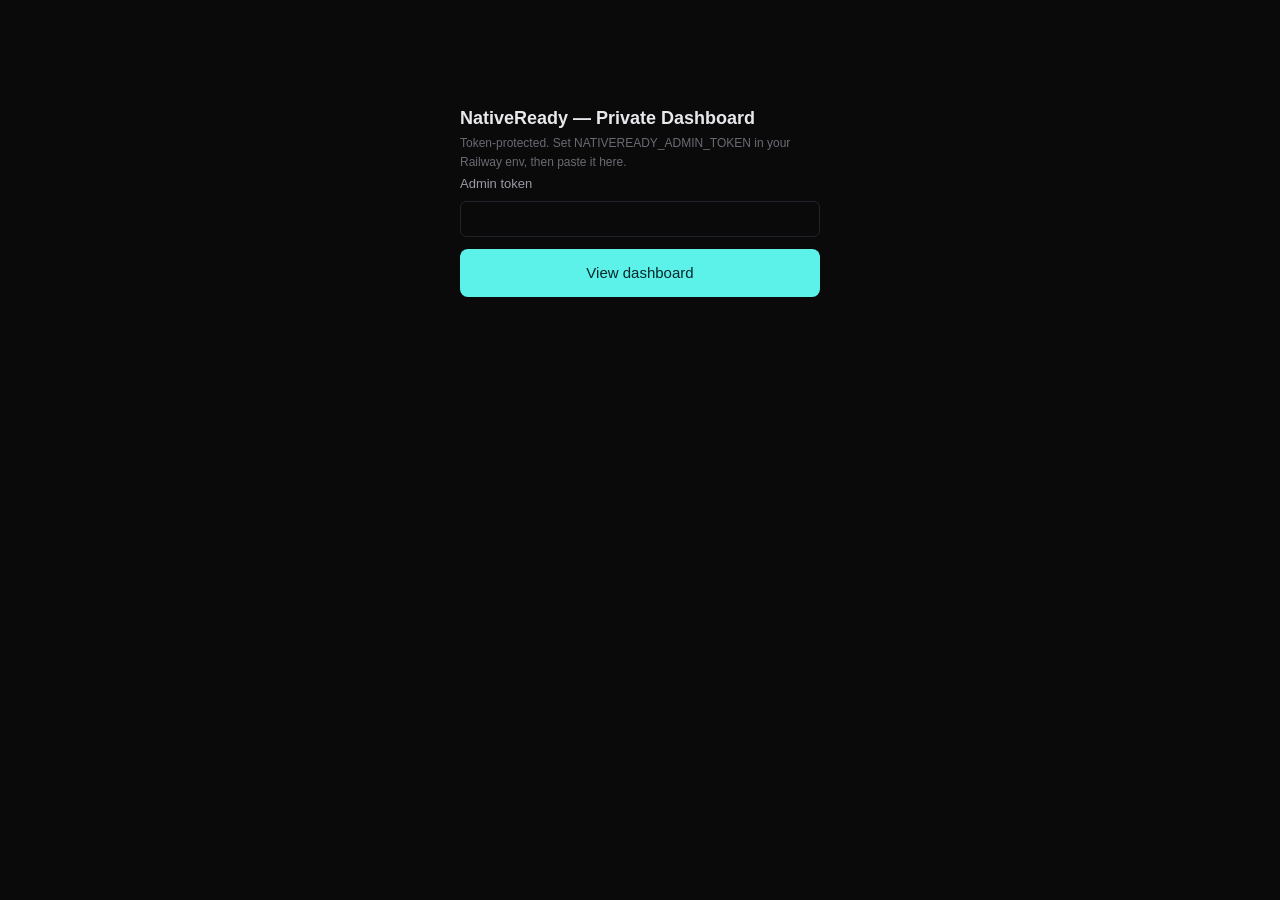
==== frontend/stats.html @ 5ffb706b "Add private usage dashboard + prominent feedback flow Two non-model improvements that serve the data" ====
<!doctype html>
<html lang="en">
<head>
  <meta charset="utf-8" />
  <meta name="viewport" content="width=device-width, initial-scale=1" />
  <title>NativeReady — Private Usage Dashboard</title>
  <meta name="robots" content="noindex,nofollow" />
  <link rel="stylesheet" href="style.css" />
  <style>
    body { padding: 24px; }
    .stats-wrap { max-width: 980px; margin: 0 auto; }
    .stats-grid {
      display: grid;
      grid-template-columns: repeat(auto-fit, minmax(220px, 1fr));
      gap: 14px;
      margin: 18px 0 28px;
    }
    .stat-card {
      background: var(--bg-soft);
      border: 1px solid var(--border);
      border-radius: 10px;
      padding: 18px 20px;
    }
    .stat-card h4 { margin: 0 0 6px; font-size: 12px; color: var(--text-faint); text-transform: uppercase; letter-spacing: 0.04em; font-weight: 500; }
    .stat-card .num { font-size: 28px; font-weight: 600; color: var(--text); }
    .stat-card .sub { font-size: 12px; color: var(--text-dim); margin-top: 4px; }
    table { width: 100%; border-collapse: collapse; margin-top: 6px; font-size: 13px; }
    th, td { text-align: left; padding: 6px 10px; border-bottom: 1px solid var(--border); }
    th { font-weight: 500; color: var(--text-faint); font-size: 11px; text-transform: uppercase; letter-spacing: 0.04em; }
    .day-row td:first-child { font-family: ui-monospace, monospace; color: var(--text-dim); }
    .day-bar { display: inline-block; height: 8px; background: var(--accent, #6dd9b1); border-radius: 2px; vertical-align: middle; }
    .login-card { max-width: 360px; margin: 80px auto 0; }
    .login-card label { display: block; font-size: 13px; color: var(--text-dim); margin: 0 0 6px; }
    .login-card input { width: 100%; box-sizing: border-box; padding: 9px 12px; font-family: inherit; font-size: 14px; background: var(--bg); color: var(--text); border: 1px solid var(--border); border-radius: 6px; }
    .login-card .btn { width: 100%; margin-top: 12px; }
    .err { color: #f17b7b; font-size: 13px; margin-top: 10px; }
    .note-row td.note-cell { font-size: 13px; color: var(--text); }
    .pill { display: inline-block; padding: 2px 8px; border-radius: 999px; font-size: 11px; font-weight: 500; }
    .pill.worked { background: rgba(109, 217, 177, 0.15); color: #6dd9b1; }
    .pill.failed { background: rgba(241, 123, 123, 0.15); color: #f17b7b; }
    .pill.not_tested { background: rgba(245, 184, 107, 0.15); color: #f5b86b; }
    h2 { margin-top: 36px; font-size: 18px; color: var(--text); }
    .meta-line { font-size: 12px; color: var(--text-faint); }
  </style>
</head>
<body>

<div class="stats-wrap">

  <div id="login" class="login-card">
    <h2>NativeReady — Private Dashboard</h2>
    <p class="meta-line">Token-protected. Set NATIVEREADY_ADMIN_TOKEN in your Railway env, then paste it here.</p>
    <label for="token">Admin token</label>
    <input type="password" id="token" autocomplete="off" />
    <button class="btn btn-primary" id="login-btn" type="button">View dashboard</button>
    <div id="login-err" class="err" hidden></div>
  </div>

  <div id="dashboard" hidden>
    <div style="display: flex; align-items: baseline; justify-content: space-between;">
      <h1 style="margin: 0;">Usage Dashboard</h1>
      <button class="btn btn-ghost" id="logout-btn" type="button" style="font-size: 12px;">Sign out</button>
    </div>
    <p class="meta-line" id="api-base-line"></p>

    <h2>Predictions</h2>
    <div class="stats-grid">
      <div class="stat-card"><h4>Total predictions</h4><div class="num" id="pred-total">—</div><div class="sub" id="pred-ood-sub"></div></div>
      <div class="stat-card"><h4>This week</h4><div class="num" id="pred-week">—</div><div class="sub">last 7 days</div></div>
      <div class="stat-card"><h4>Today</h4><div class="num" id="pred-today">—</div><div class="sub" id="pred-today-date"></div></div>
      <div class="stat-card"><h4>Model versions seen</h4><div class="num" id="pred-versions">—</div><div class="sub" id="pred-versions-list"></div></div>
    </div>

    <h2>Predictions per day (last 30)</h2>
    <table id="per-day-table"><thead><tr><th>Date</th><th>Count</th><th>Bar</th></tr></thead><tbody></tbody></table>

    <h2>Score distribution</h2>
    <table id="score-table"><thead><tr><th>Bucket</th><th>Count</th><th>Bar</th></tr></thead><tbody></tbody></table>

    <h2>Feedback (real-world outcomes)</h2>
    <div class="stats-grid">
      <div class="stat-card"><h4>Total feedback</h4><div class="num" id="fb-total">—</div></div>
      <div class="stat-card"><h4>Worked</h4><div class="num" id="fb-worked">—</div></div>
      <div class="stat-card"><h4>Failed</h4><div class="num" id="fb-failed">—</div></div>
      <div class="stat-card"><h4>Not yet tested</h4><div class="num" id="fb-not_tested">—</div></div>
    </div>
    <p class="meta-line" id="emails-line"></p>

    <h2>Recent feedback notes</h2>
    <table id="notes-table"><thead><tr><th>Date</th><th>Outcome</th><th>Score</th><th>Note</th></tr></thead><tbody></tbody></table>
  </div>

</div>

<script>
const API_BASE = (window.location.hostname === 'localhost' || window.location.hostname === '127.0.0.1')
  ? 'http://localhost:8000'
  : 'https://nativeready-production.up.railway.app';

const STORAGE_KEY = 'nr_admin_token';

const loginEl   = document.getElementById('login');
const loginBtn  = document.getElementById('login-btn');
const loginErr  = document.getElementById('login-err');
const tokenIn   = document.getElementById('token');
const dashEl    = document.getElementById('dashboard');
const apiLine   = document.getElementById('api-base-line');
const logoutBtn = document.getElementById('logout-btn');

apiLine.textContent = 'API: ' + API_BASE;

function fmt(n) { return new Intl.NumberFormat().format(n); }

async function loadDashboard(token) {
  loginErr.hidden = true;
  try {
    const resp = await fetch(API_BASE + '/admin/stats?token=' + encodeURIComponent(token));
    if (resp.status === 403) {
      loginErr.textContent = 'Token rejected.';
      loginErr.hidden = false;
      return;
    }
    if (!resp.ok) {
      loginErr.textContent = 'Server error: HTTP ' + resp.status;
      loginErr.hidden = false;
      return;
    }
    const data = await resp.json();
    localStorage.setItem(STORAGE_KEY, token);
    render(data);
    loginEl.hidden = true;
    dashEl.hidden = false;
  } catch (err) {
    loginErr.textContent = 'Network error: ' + err.message;
    loginErr.hidden = false;
  }
}

function render(data) {
  const p = data.predictions || {};
  const f = data.feedback || {};

  document.getElementById('pred-total').textContent = fmt(p.total || 0);
  document.getElementById('pred-ood-sub').textContent = (p.ood_count || 0) + ' OOD';

  const today = new Date().toISOString().slice(0, 10);
  document.getElementById('pred-today-date').textContent = today;
  let todayCount = 0, weekCount = 0;
  const days = p.per_day_last_30 || [];
  const last7 = days.slice(-7);
  for (const [d, c] of last7) weekCount += c;
  for (const [d, c] of days) if (d === today) todayCount = c;
  document.getElementById('pred-today').textContent = fmt(todayCount);
  document.getElementById('pred-week').textContent = fmt(weekCount);

  const mvs = p.model_versions || {};
  const mvKeys = Object.keys(mvs);
  document.getElementById('pred-versions').textContent = mvKeys.length;
  document.getElementById('pred-versions-list').textContent = mvKeys.map(k => `${k}: ${fmt(mvs[k])}`).join(' · ');

  const dayTbody = document.querySelector('#per-day-table tbody');
  dayTbody.innerHTML = '';
  const maxCount = Math.max(1, ...days.map(([_, c]) => c));
  for (const [d, c] of days) {
    const tr = document.createElement('tr');
    tr.className = 'day-row';
    const widthPct = Math.round(100 * c / maxCount);
    tr.innerHTML = `<td>${d}</td><td>${fmt(c)}</td><td><span class="day-bar" style="width:${widthPct * 1.5}px;"></span></td>`;
    dayTbody.appendChild(tr);
  }

  const scoreTbody = document.querySelector('#score-table tbody');
  scoreTbody.innerHTML = '';
  const sd = p.score_distribution || {};
  const sdKeys = ['0-34','35-49','50-64','65-79','80-100'];
  const sdMax = Math.max(1, ...sdKeys.map(k => sd[k] || 0));
  for (const k of sdKeys) {
    const c = sd[k] || 0;
    const widthPct = Math.round(100 * c / sdMax);
    const tr = document.createElement('tr');
    tr.innerHTML = `<td>${k}</td><td>${fmt(c)}</td><td><span class="day-bar" style="width:${widthPct * 1.5}px;"></span></td>`;
    scoreTbody.appendChild(tr);
  }

  document.getElementById('fb-total').textContent      = fmt(f.total || 0);
  document.getElementById('fb-worked').textContent     = fmt((f.outcomes || {}).worked || 0);
  document.getElementById('fb-failed').textContent     = fmt((f.outcomes || {}).failed || 0);
  document.getElementById('fb-not_tested').textContent = fmt((f.outcomes || {}).not_tested || 0);
  document.getElementById('emails-line').textContent   = (f.emails_collected_for_followup || 0) + ' emails opted in for follow-up';

  const notesTbody = document.querySelector('#notes-table tbody');
  notesTbody.innerHTML = '';
  const notes = f.recent_notes || [];
  if (!notes.length) {
    notesTbody.innerHTML = '<tr><td colspan="4" style="color: var(--text-faint); font-style: italic;">No notes yet.</td></tr>';
  } else {
    for (const n of notes.slice().reverse()) {
      const tr = document.createElement('tr');
      tr.className = 'note-row';
      const date = (n.timestamp || '').slice(0, 10);
      const pill = `<span class="pill ${n.outcome || ''}">${n.outcome || ''}</span>`;
      tr.innerHTML = `<td>${date}</td><td>${pill}</td><td>${n.predicted_score ?? ''}</td><td class="note-cell">${(n.note || '').replace(/&/g,'&amp;').replace(/</g,'&lt;')}</td>`;
      notesTbody.appendChild(tr);
    }
  }
}

loginBtn.addEventListener('click', () => loadDashboard(tokenIn.value.trim()));
tokenIn.addEventListener('keydown', (e) => { if (e.key === 'Enter') loginBtn.click(); });
logoutBtn.addEventListener('click', () => {
  localStorage.removeItem(STORAGE_KEY);
  dashEl.hidden = true;
  loginEl.hidden = false;
  tokenIn.value = '';
  tokenIn.focus();
});

const stored = localStorage.getItem(STORAGE_KEY);
if (stored) loadDashboard(stored);
</script>
</body>
</html>
---- frontend/style.css ----
:root {
  --bg: #0a0a0b;
  --bg-soft: #111114;
  --bg-card: #15151a;
  --border: #22222a;
  --text: #e8e8ec;
  --text-dim: #9a9aa3;
  --text-faint: #6a6a73;
  --accent: #5cf2ea;
  --accent-soft: rgba(92, 242, 234, 0.12);
  --warn: #f5b86b;
  --good: #6dd9b1;
  --mid: #e0c97a;
  --bad: #ef7373;
  --max: 1100px;
}

* { box-sizing: border-box; margin: 0; padding: 0; }

html { scroll-behavior: smooth; }

body {
  background: var(--bg);
  color: var(--text);
  font-family: -apple-system, BlinkMacSystemFont, "Inter", "Segoe UI", Helvetica, Arial, sans-serif;
  font-size: 17px;
  line-height: 1.65;
  font-weight: 400;
  -webkit-font-smoothing: antialiased;
  text-rendering: optimizeLegibility;
}

a { color: var(--accent); text-decoration: none; transition: opacity 0.15s; }
a:hover { opacity: 0.75; }

.wrap { max-width: var(--max); margin: 0 auto; padding: 0 32px; }

/* nav */
nav {
  position: sticky; top: 0; z-index: 10;
  background: rgba(10, 10, 11, 0.85);
  backdrop-filter: blur(12px);
  -webkit-backdrop-filter: blur(12px);
  border-bottom: 1px solid var(--border);
}
nav .wrap {
  display: flex; align-items: center; justify-content: space-between;
  padding-top: 18px; padding-bottom: 18px;
}
.brand {
  font-size: 19px; font-weight: 600; letter-spacing: -0.01em;
  color: var(--text);
}
.brand .dot { color: var(--accent); }
.nav-links { display: flex; gap: 28px; align-items: center; }
.nav-links a {
  color: var(--text-dim); font-size: 14px; font-weight: 500;
}
.nav-links a:hover { color: var(--text); opacity: 1; }
.nav-cta {
  border: 1px solid var(--accent);
  color: var(--accent) !important;
  padding: 10px 18px; border-radius: 6px;
  font-size: 14px; font-weight: 500;
  min-height: 44px;
  display: inline-flex; align-items: center;
}
.nav-cta:hover {
  background: var(--accent-soft); opacity: 1 !important;
}

/* hero */
.hero { padding: 120px 0 100px; }
.eyebrow {
  display: inline-block;
  font-size: 13px; font-weight: 500;
  color: var(--accent); letter-spacing: 0.06em;
  text-transform: uppercase;
  margin-bottom: 24px;
  padding: 6px 14px; border: 1px solid var(--accent);
  border-radius: 999px;
}
.hero h1 {
  font-size: clamp(40px, 6vw, 72px);
  line-height: 1.05;
  font-weight: 600;
  letter-spacing: -0.02em;
  margin-bottom: 28px;
  max-width: 900px;
}
.hero h1 .accent { color: var(--accent); }
.hero p.lead {
  font-size: 21px; line-height: 1.55;
  color: var(--text-dim);
  max-width: 720px; margin-bottom: 40px;
}
.cta-row { display: flex; gap: 16px; flex-wrap: wrap; }

.btn {
  display: inline-flex; align-items: center; justify-content: center;
  padding: 14px 26px; border-radius: 8px;
  font-size: 15px; font-weight: 500;
  transition: transform 0.15s, opacity 0.15s, background 0.15s, border-color 0.15s;
  border: 1px solid transparent;
  cursor: pointer;
  min-height: 44px;
  font-family: inherit;
  text-align: center;
  line-height: 1.2;
}
.btn-primary {
  background: var(--accent); color: #08272a !important;
}
.btn-primary:hover { transform: translateY(-1px); opacity: 1; }
.btn-primary:disabled {
  opacity: 0.5; cursor: not-allowed; transform: none;
}
.btn-ghost {
  border: 1px solid var(--border); color: var(--text) !important;
  background: var(--bg-soft);
}
.btn-ghost:hover { border-color: var(--text-dim); opacity: 1; }

/* sections */
section { padding: 80px 0; border-top: 1px solid var(--border); }
section h2 {
  font-size: clamp(28px, 4vw, 40px);
  font-weight: 600; letter-spacing: -0.015em;
  margin-bottom: 16px; max-width: 720px;
}
section p.section-lead {
  font-size: 18px; color: var(--text-dim);
  max-width: 680px; margin-bottom: 40px;
}

/* predict form */
.predict-form {
  background: var(--bg-card);
  border: 1px solid var(--border);
  border-radius: 14px;
  padding: 28px;
}
.seq-label {
  display: block;
  font-size: 12px; font-weight: 600;
  color: var(--accent); letter-spacing: 0.08em;
  text-transform: uppercase;
  margin-bottom: 12px;
}
textarea#sequence {
  width: 100%;
  background: var(--bg);
  color: var(--text);
  border: 1px solid var(--border);
  border-radius: 10px;
  padding: 16px 18px;
  font-family: ui-monospace, SFMono-Regular, "SF Mono", Menlo, Monaco, Consolas, monospace;
  font-size: 14px; line-height: 1.55;
  resize: vertical;
  min-height: 200px;
  outline: none;
  transition: border-color 0.15s;
}
textarea#sequence::placeholder { color: var(--text-faint); }
textarea#sequence:focus { border-color: var(--accent); }

.form-actions {
  display: flex; gap: 12px; flex-wrap: wrap;
  margin-top: 20px;
}
.status {
  margin-top: 16px;
  font-size: 13px; color: var(--text-faint);
}

/* sample sequence buttons */
.sample-row {
  margin-top: 18px;
  display: flex; flex-wrap: wrap; gap: 8px; align-items: center;
}
.sample-label {
  font-size: 13px;
  color: var(--text-faint);
  margin-right: 4px;
}
.sample-btn {
  background: transparent;
  border: 1px solid var(--border);
  color: var(--text-dim);
  padding: 6px 12px;
  font-size: 13px;
  border-radius: 6px;
  cursor: pointer;
  font-family: inherit;
  transition: border-color 0.12s, color 0.12s;
}
.sample-btn:hover {
  border-color: var(--accent);
  color: var(--accent);
}

/* feedback card */
.feedback-card {
  margin-top: 32px;
  background: var(--bg-soft);
  border: 1px solid var(--border);
  border-radius: 10px;
  padding: 22px 26px;
}
/* Prominent variant: stronger left accent + warmer background to draw the eye. */
.feedback-card.feedback-card-prominent {
  background: rgba(245, 184, 107, 0.05);
  border: 1px solid rgba(245, 184, 107, 0.25);
  border-left: 4px solid #f5b86b;
}
.feedback-extras {
  margin-top: 14px;
  padding-top: 14px;
  border-top: 1px dashed var(--border);
}
.feedback-email-label,
.feedback-note-label {
  display: block;
  font-size: 13px;
  color: var(--text-dim);
  margin-bottom: 6px;
  margin-top: 10px;
}
.feedback-extras input[type="email"],
.feedback-extras textarea {
  width: 100%;
  font-family: inherit;
  font-size: 14px;
  background: var(--bg);
  color: var(--text);
  border: 1px solid var(--border);
  border-radius: 6px;
  padding: 8px 10px;
  box-sizing: border-box;
  resize: vertical;
}
.feedback-extras input[type="email"]:focus,
.feedback-extras textarea:focus {
  outline: none;
  border-color: var(--accent, #6dd9b1);
}
.feedback-head strong {
  display: block;
  font-size: 16px;
  color: var(--text);
  margin-bottom: 4px;
}
.feedback-head p {
  font-size: 14px;
  color: var(--text-dim);
  margin: 0 0 16px;
}
.feedback-actions {
  display: flex; flex-wrap: wrap; gap: 10px;
  margin-bottom: 12px;
}
.feedback-btn {
  display: inline-flex; align-items: center; gap: 6px;
  background: transparent;
  border: 1px solid var(--border);
  color: var(--text);
  padding: 9px 16px;
  font-size: 14px;
  font-family: inherit;
  border-radius: 6px;
  cursor: pointer;
  transition: border-color 0.15s, background 0.15s, color 0.15s;
  min-height: 40px;
}
.feedback-btn:hover:not(:disabled) {
  border-color: var(--text-dim);
}
.feedback-btn:disabled {
  opacity: 0.5;
  cursor: not-allowed;
}
.feedback-btn.worked:hover:not(:disabled) {
  border-color: var(--good);
  color: var(--good);
}
.feedback-btn.failed:hover:not(:disabled) {
  border-color: var(--bad);
  color: var(--bad);
}
.feedback-btn .fb-icon { font-weight: 600; }
.feedback-meta {
  font-size: 12px;
  color: var(--text-faint);
  margin: 0;
}
.feedback-thanks {
  margin-top: 28px;
  background: rgba(109, 217, 177, 0.08);
  border: 1px solid rgba(109, 217, 177, 0.35);
  border-left: 3px solid var(--good);
  border-radius: 6px;
  padding: 14px 18px;
  font-size: 14px;
  color: var(--text);
}
.feedback-thanks strong { color: var(--good); }

/* OOD warning */
.ood-warning {
  margin-top: 20px;
  background: rgba(245, 184, 107, 0.07);
  border: 1px solid rgba(245, 184, 107, 0.35);
  border-left: 3px solid var(--warn);
  border-radius: 6px;
  padding: 14px 18px;
  font-size: 14px;
  color: var(--text);
  line-height: 1.55;
}
.ood-warning strong { color: var(--warn); }

/* spinner inside button */
.btn-spinner {
  display: none;
  width: 16px; height: 16px;
  margin-left: 10px;
  border: 2px solid rgba(8, 39, 42, 0.35);
  border-top-color: #08272a;
  border-radius: 50%;
  animation: spin 0.7s linear infinite;
}
.btn.is-loading .btn-spinner { display: inline-block; }
.btn.is-loading .btn-label { opacity: 0.85; }
@keyframes spin { to { transform: rotate(360deg); } }

/* error box */
.error-box {
  margin-top: 24px;
  background: rgba(239, 115, 115, 0.07);
  border: 1px solid rgba(239, 115, 115, 0.4);
  border-left: 3px solid var(--bad);
  border-radius: 8px;
  padding: 18px 22px;
  color: var(--text);
  font-size: 15px;
  line-height: 1.5;
}
.error-box strong { color: var(--bad); display: block; margin-bottom: 4px; }

/* results */
.results {
  margin-top: 32px;
  background: var(--bg-card);
  border: 1px solid var(--border);
  border-radius: 14px;
  padding: 32px;
}
.result-head {
  display: flex; justify-content: space-between; align-items: flex-start;
  gap: 24px; flex-wrap: wrap;
  margin-bottom: 20px;
}
.result-eyebrow {
  font-size: 12px; font-weight: 600;
  color: var(--accent); letter-spacing: 0.08em;
  text-transform: uppercase;
  margin-bottom: 8px;
}
#result-label {
  font-size: 28px; font-weight: 600;
  letter-spacing: -0.015em;
}
.result-ci {
  margin-top: 6px;
  font-size: 14px; color: var(--text-dim);
}
.score-block {
  display: flex; align-items: baseline; gap: 6px;
}
.score-num {
  font-size: 56px; font-weight: 600;
  letter-spacing: -0.03em;
  font-variant-numeric: tabular-nums;
  color: var(--text);
  line-height: 1;
}
.score-num.good { color: var(--good); }
.score-num.mid { color: var(--mid); }
.score-num.bad { color: var(--bad); }
.score-cap { font-size: 18px; color: var(--text-faint); }

.bar-wrap {
  height: 10px;
  background: var(--bg);
  border: 1px solid var(--border);
  border-radius: 999px;
  overflow: hidden;
  margin-bottom: 32px;
}
.bar-fill {
  height: 100%;
  width: 0%;
  background: var(--good);
  border-radius: 999px;
  transition: width 0.6s ease, background 0.3s;
}
.bar-fill.good { background: var(--good); }
.bar-fill.mid  { background: var(--mid); }
.bar-fill.bad  { background: var(--bad); }

.sub {
  font-size: 13px; font-weight: 600;
  letter-spacing: 0.06em; text-transform: uppercase;
  color: var(--text-dim);
  margin-bottom: 14px;
}

.risk-grid {
  display: grid; gap: 14px;
  grid-template-columns: repeat(auto-fit, minmax(220px, 1fr));
  margin-bottom: 32px;
}
.risk-card {
  background: var(--bg);
  border: 1px solid var(--border);
  border-radius: 10px;
  padding: 16px 18px;
}
.risk-card .rname {
  font-size: 14px; color: var(--text-dim);
  margin-bottom: 6px;
}
.risk-card .rval {
  font-size: 16px; color: var(--text); font-weight: 500;
  margin-bottom: 10px;
  line-height: 1.4;
}
.risk-pill {
  display: inline-block;
  font-size: 11px; font-weight: 600;
  letter-spacing: 0.06em; text-transform: uppercase;
  padding: 3px 9px; border-radius: 999px;
}
.risk-pill.low  { background: #1c2a26; color: var(--good); }
.risk-pill.medium, .risk-pill.mod { background: #2a2818; color: var(--mid); }
.risk-pill.high { background: #2d2018; color: #f0a36b; }
.risk-pill.critical, .risk-pill.crit { background: #2e1818; color: var(--bad); }
.risk-pill.unknown { background: #1d2530; color: #7eb1d9; }

.recs {
  list-style: none;
  margin-bottom: 24px;
}
.recs li {
  font-size: 15px; color: var(--text);
  padding: 8px 0 8px 22px;
  position: relative;
  line-height: 1.55;
  border-bottom: 1px solid var(--border);
}
.recs li:last-child { border-bottom: none; }
.recs li:before {
  content: ""; position: absolute;
  left: 0; top: 17px;
  width: 6px; height: 6px;
  background: var(--accent); border-radius: 50%;
}

.model-version {
  font-size: 12px; color: var(--text-faint);
  margin-bottom: 20px;
  letter-spacing: 0.04em;
}

/* how it works cards */
.cards { display: grid; gap: 20px; grid-template-columns: repeat(auto-fit, minmax(260px, 1fr)); }
.card {
  background: var(--bg-card);
  border: 1px solid var(--border);
  border-radius: 12px;
  padding: 28px;
}
.card .step {
  display: inline-block;
  font-size: 12px; font-weight: 600; color: var(--accent);
  letter-spacing: 0.08em;
  margin-bottom: 12px;
}
.card h3 {
  font-size: 19px; font-weight: 600;
  margin-bottom: 12px; letter-spacing: -0.01em;
}
.card p {
  font-size: 15px; color: var(--text-dim);
  line-height: 1.6;
}

/* about disclaimer */
.disclaimer {
  background: var(--bg-soft);
  border: 1px solid var(--border);
  border-radius: 8px;
  padding: 20px 24px; margin-top: 8px;
  font-size: 15px; color: var(--text-dim); line-height: 1.6;
}
.disclaimer strong { color: var(--text); }

/* footer */
footer {
  border-top: 1px solid var(--border);
  padding: 40px 0 56px;
  margin-top: 40px;
}
footer .wrap {
  display: flex; justify-content: space-between; align-items: center;
  flex-wrap: wrap; gap: 16px;
}
footer p { font-size: 13px; color: var(--text-faint); }

@media (max-width: 640px) {
  .wrap { padding: 0 20px; }
  .hero { padding: 70px 0 60px; }
  section { padding: 60px 0; }
  .nav-links { gap: 14px; }
  .nav-links a:not(.nav-cta) { display: none; }
  .predict-form, .results { padding: 20px; }
  .form-actions .btn { width: 100%; }
  .score-num { font-size: 44px; }
}
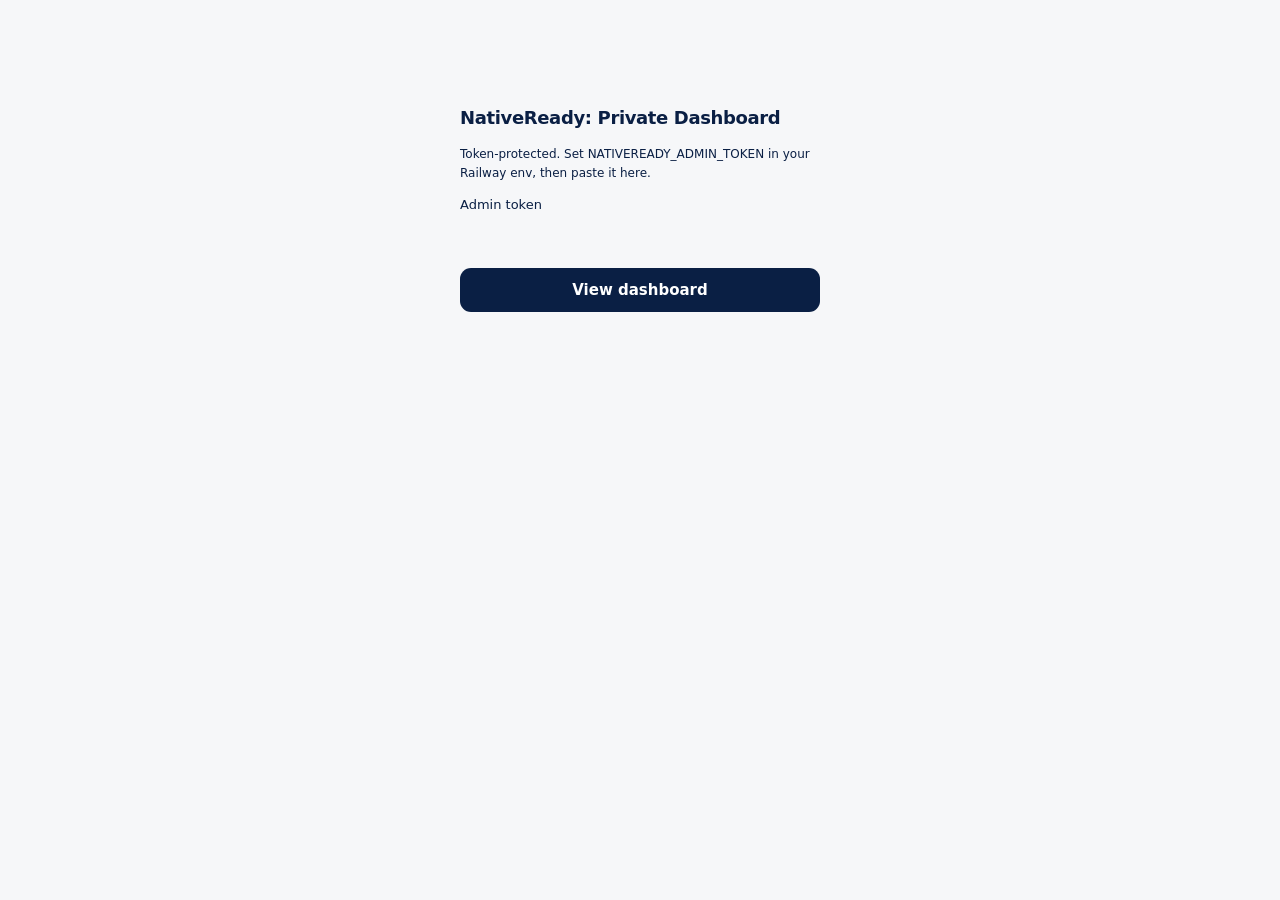
==== commit 6d4420ed: "chore(stats): remove em dashes from private dashboard (titles + placeholders)" ====
--- a/frontend/stats.html
+++ b/frontend/stats.html
@@ -3,7 +3,7 @@
 <head>
   <meta charset="utf-8" />
   <meta name="viewport" content="width=device-width, initial-scale=1" />
-  <title>NativeReady — Private Usage Dashboard</title>
+  <title>NativeReady: Private Usage Dashboard</title>
   <meta name="robots" content="noindex,nofollow" />
   <link rel="stylesheet" href="style.css" />
   <style>
@@ -48,7 +48,7 @@
 <div class="stats-wrap">
 
   <div id="login" class="login-card">
-    <h2>NativeReady — Private Dashboard</h2>
+    <h2>NativeReady: Private Dashboard</h2>
     <p class="meta-line">Token-protected. Set NATIVEREADY_ADMIN_TOKEN in your Railway env, then paste it here.</p>
     <label for="token">Admin token</label>
     <input type="password" id="token" autocomplete="off" />
@@ -65,10 +65,10 @@
 
     <h2>Predictions</h2>
     <div class="stats-grid">
-      <div class="stat-card"><h4>Total predictions</h4><div class="num" id="pred-total">—</div><div class="sub" id="pred-ood-sub"></div></div>
-      <div class="stat-card"><h4>This week</h4><div class="num" id="pred-week">—</div><div class="sub">last 7 days</div></div>
-      <div class="stat-card"><h4>Today</h4><div class="num" id="pred-today">—</div><div class="sub" id="pred-today-date"></div></div>
-      <div class="stat-card"><h4>Model versions seen</h4><div class="num" id="pred-versions">—</div><div class="sub" id="pred-versions-list"></div></div>
+      <div class="stat-card"><h4>Total predictions</h4><div class="num" id="pred-total">…</div><div class="sub" id="pred-ood-sub"></div></div>
+      <div class="stat-card"><h4>This week</h4><div class="num" id="pred-week">…</div><div class="sub">last 7 days</div></div>
+      <div class="stat-card"><h4>Today</h4><div class="num" id="pred-today">…</div><div class="sub" id="pred-today-date"></div></div>
+      <div class="stat-card"><h4>Model versions seen</h4><div class="num" id="pred-versions">…</div><div class="sub" id="pred-versions-list"></div></div>
     </div>
 
     <h2>Predictions per day (last 30)</h2>
@@ -79,10 +79,10 @@
 
     <h2>Feedback (real-world outcomes)</h2>
     <div class="stats-grid">
-      <div class="stat-card"><h4>Total feedback</h4><div class="num" id="fb-total">—</div></div>
-      <div class="stat-card"><h4>Worked</h4><div class="num" id="fb-worked">—</div></div>
-      <div class="stat-card"><h4>Failed</h4><div class="num" id="fb-failed">—</div></div>
-      <div class="stat-card"><h4>Not yet tested</h4><div class="num" id="fb-not_tested">—</div></div>
+      <div class="stat-card"><h4>Total feedback</h4><div class="num" id="fb-total">…</div></div>
+      <div class="stat-card"><h4>Worked</h4><div class="num" id="fb-worked">…</div></div>
+      <div class="stat-card"><h4>Failed</h4><div class="num" id="fb-failed">…</div></div>
+      <div class="stat-card"><h4>Not yet tested</h4><div class="num" id="fb-not_tested">…</div></div>
     </div>
     <p class="meta-line" id="emails-line"></p>
 
@@ -218,5 +218,6 @@
 const stored = localStorage.getItem(STORAGE_KEY);
 if (stored) loadDashboard(stored);
 </script>
+<!-- Cloudflare Web Analytics --><script defer src='https://static.cloudflareinsights.com/beacon.min.js' data-cf-beacon='{"token": "91efa2f71ace4768bb74f4017799daa6"}'></script><!-- End Cloudflare Web Analytics -->
 </body>
 </html>
--- a/frontend/style.css
+++ b/frontend/style.css
@@ -1,529 +1,293 @@
-:root {
-  --bg: #0a0a0b;
-  --bg-soft: #111114;
-  --bg-card: #15151a;
-  --border: #22222a;
-  --text: #e8e8ec;
-  --text-dim: #9a9aa3;
-  --text-faint: #6a6a73;
-  --accent: #5cf2ea;
-  --accent-soft: rgba(92, 242, 234, 0.12);
-  --warn: #f5b86b;
-  --good: #6dd9b1;
-  --mid: #e0c97a;
-  --bad: #ef7373;
-  --max: 1100px;
-}
-
-* { box-sizing: border-box; margin: 0; padding: 0; }
-
-html { scroll-behavior: smooth; }
-
-body {
-  background: var(--bg);
-  color: var(--text);
-  font-family: -apple-system, BlinkMacSystemFont, "Inter", "Segoe UI", Helvetica, Arial, sans-serif;
-  font-size: 17px;
-  line-height: 1.65;
-  font-weight: 400;
-  -webkit-font-smoothing: antialiased;
-  text-rendering: optimizeLegibility;
-}
-
-a { color: var(--accent); text-decoration: none; transition: opacity 0.15s; }
-a:hover { opacity: 0.75; }
-
-.wrap { max-width: var(--max); margin: 0 auto; padding: 0 32px; }
-
-/* nav */
-nav {
-  position: sticky; top: 0; z-index: 10;
-  background: rgba(10, 10, 11, 0.85);
-  backdrop-filter: blur(12px);
-  -webkit-backdrop-filter: blur(12px);
-  border-bottom: 1px solid var(--border);
-}
-nav .wrap {
-  display: flex; align-items: center; justify-content: space-between;
-  padding-top: 18px; padding-bottom: 18px;
-}
-.brand {
-  font-size: 19px; font-weight: 600; letter-spacing: -0.01em;
-  color: var(--text);
-}
-.brand .dot { color: var(--accent); }
-.nav-links { display: flex; gap: 28px; align-items: center; }
-.nav-links a {
-  color: var(--text-dim); font-size: 14px; font-weight: 500;
-}
-.nav-links a:hover { color: var(--text); opacity: 1; }
-.nav-cta {
-  border: 1px solid var(--accent);
-  color: var(--accent) !important;
-  padding: 10px 18px; border-radius: 6px;
-  font-size: 14px; font-weight: 500;
-  min-height: 44px;
-  display: inline-flex; align-items: center;
-}
-.nav-cta:hover {
-  background: var(--accent-soft); opacity: 1 !important;
-}
-
-/* hero */
-.hero { padding: 120px 0 100px; }
-.eyebrow {
-  display: inline-block;
-  font-size: 13px; font-weight: 500;
-  color: var(--accent); letter-spacing: 0.06em;
-  text-transform: uppercase;
-  margin-bottom: 24px;
-  padding: 6px 14px; border: 1px solid var(--accent);
-  border-radius: 999px;
-}
-.hero h1 {
-  font-size: clamp(40px, 6vw, 72px);
-  line-height: 1.05;
-  font-weight: 600;
-  letter-spacing: -0.02em;
-  margin-bottom: 28px;
-  max-width: 900px;
-}
-.hero h1 .accent { color: var(--accent); }
-.hero p.lead {
-  font-size: 21px; line-height: 1.55;
-  color: var(--text-dim);
-  max-width: 720px; margin-bottom: 40px;
-}
-.cta-row { display: flex; gap: 16px; flex-wrap: wrap; }
-
-.btn {
-  display: inline-flex; align-items: center; justify-content: center;
-  padding: 14px 26px; border-radius: 8px;
-  font-size: 15px; font-weight: 500;
-  transition: transform 0.15s, opacity 0.15s, background 0.15s, border-color 0.15s;
-  border: 1px solid transparent;
-  cursor: pointer;
-  min-height: 44px;
-  font-family: inherit;
-  text-align: center;
-  line-height: 1.2;
-}
-.btn-primary {
-  background: var(--accent); color: #08272a !important;
-}
-.btn-primary:hover { transform: translateY(-1px); opacity: 1; }
-.btn-primary:disabled {
-  opacity: 0.5; cursor: not-allowed; transform: none;
-}
-.btn-ghost {
-  border: 1px solid var(--border); color: var(--text) !important;
-  background: var(--bg-soft);
-}
-.btn-ghost:hover { border-color: var(--text-dim); opacity: 1; }
-
-/* sections */
-section { padding: 80px 0; border-top: 1px solid var(--border); }
-section h2 {
-  font-size: clamp(28px, 4vw, 40px);
-  font-weight: 600; letter-spacing: -0.015em;
-  margin-bottom: 16px; max-width: 720px;
-}
-section p.section-lead {
-  font-size: 18px; color: var(--text-dim);
-  max-width: 680px; margin-bottom: 40px;
-}
-
-/* predict form */
-.predict-form {
-  background: var(--bg-card);
-  border: 1px solid var(--border);
-  border-radius: 14px;
-  padding: 28px;
-}
-.seq-label {
-  display: block;
-  font-size: 12px; font-weight: 600;
-  color: var(--accent); letter-spacing: 0.08em;
-  text-transform: uppercase;
-  margin-bottom: 12px;
-}
-textarea#sequence {
-  width: 100%;
-  background: var(--bg);
-  color: var(--text);
-  border: 1px solid var(--border);
-  border-radius: 10px;
-  padding: 16px 18px;
-  font-family: ui-monospace, SFMono-Regular, "SF Mono", Menlo, Monaco, Consolas, monospace;
-  font-size: 14px; line-height: 1.55;
-  resize: vertical;
-  min-height: 200px;
-  outline: none;
-  transition: border-color 0.15s;
-}
-textarea#sequence::placeholder { color: var(--text-faint); }
-textarea#sequence:focus { border-color: var(--accent); }
-
-.form-actions {
-  display: flex; gap: 12px; flex-wrap: wrap;
-  margin-top: 20px;
-}
-.status {
-  margin-top: 16px;
-  font-size: 13px; color: var(--text-faint);
-}
-
-/* sample sequence buttons */
-.sample-row {
-  margin-top: 18px;
-  display: flex; flex-wrap: wrap; gap: 8px; align-items: center;
-}
-.sample-label {
-  font-size: 13px;
-  color: var(--text-faint);
-  margin-right: 4px;
-}
-.sample-btn {
-  background: transparent;
-  border: 1px solid var(--border);
-  color: var(--text-dim);
-  padding: 6px 12px;
-  font-size: 13px;
-  border-radius: 6px;
-  cursor: pointer;
-  font-family: inherit;
-  transition: border-color 0.12s, color 0.12s;
-}
-.sample-btn:hover {
-  border-color: var(--accent);
-  color: var(--accent);
-}
-
-/* feedback card */
-.feedback-card {
-  margin-top: 32px;
-  background: var(--bg-soft);
-  border: 1px solid var(--border);
-  border-radius: 10px;
-  padding: 22px 26px;
-}
-/* Prominent variant: stronger left accent + warmer background to draw the eye. */
-.feedback-card.feedback-card-prominent {
-  background: rgba(245, 184, 107, 0.05);
-  border: 1px solid rgba(245, 184, 107, 0.25);
-  border-left: 4px solid #f5b86b;
-}
-.feedback-extras {
-  margin-top: 14px;
-  padding-top: 14px;
-  border-top: 1px dashed var(--border);
-}
-.feedback-email-label,
-.feedback-note-label {
-  display: block;
-  font-size: 13px;
-  color: var(--text-dim);
-  margin-bottom: 6px;
-  margin-top: 10px;
-}
-.feedback-extras input[type="email"],
-.feedback-extras textarea {
-  width: 100%;
-  font-family: inherit;
-  font-size: 14px;
-  background: var(--bg);
-  color: var(--text);
-  border: 1px solid var(--border);
-  border-radius: 6px;
-  padding: 8px 10px;
-  box-sizing: border-box;
-  resize: vertical;
-}
-.feedback-extras input[type="email"]:focus,
-.feedback-extras textarea:focus {
-  outline: none;
-  border-color: var(--accent, #6dd9b1);
-}
-.feedback-head strong {
-  display: block;
-  font-size: 16px;
-  color: var(--text);
-  margin-bottom: 4px;
-}
-.feedback-head p {
-  font-size: 14px;
-  color: var(--text-dim);
-  margin: 0 0 16px;
-}
-.feedback-actions {
-  display: flex; flex-wrap: wrap; gap: 10px;
-  margin-bottom: 12px;
-}
-.feedback-btn {
-  display: inline-flex; align-items: center; gap: 6px;
-  background: transparent;
-  border: 1px solid var(--border);
-  color: var(--text);
-  padding: 9px 16px;
-  font-size: 14px;
-  font-family: inherit;
-  border-radius: 6px;
-  cursor: pointer;
-  transition: border-color 0.15s, background 0.15s, color 0.15s;
-  min-height: 40px;
-}
-.feedback-btn:hover:not(:disabled) {
-  border-color: var(--text-dim);
-}
-.feedback-btn:disabled {
-  opacity: 0.5;
-  cursor: not-allowed;
-}
-.feedback-btn.worked:hover:not(:disabled) {
-  border-color: var(--good);
-  color: var(--good);
-}
-.feedback-btn.failed:hover:not(:disabled) {
-  border-color: var(--bad);
-  color: var(--bad);
-}
-.feedback-btn .fb-icon { font-weight: 600; }
-.feedback-meta {
-  font-size: 12px;
-  color: var(--text-faint);
-  margin: 0;
-}
-.feedback-thanks {
-  margin-top: 28px;
-  background: rgba(109, 217, 177, 0.08);
-  border: 1px solid rgba(109, 217, 177, 0.35);
-  border-left: 3px solid var(--good);
-  border-radius: 6px;
-  padding: 14px 18px;
-  font-size: 14px;
-  color: var(--text);
-}
-.feedback-thanks strong { color: var(--good); }
-
-/* OOD warning */
-.ood-warning {
-  margin-top: 20px;
-  background: rgba(245, 184, 107, 0.07);
-  border: 1px solid rgba(245, 184, 107, 0.35);
-  border-left: 3px solid var(--warn);
-  border-radius: 6px;
-  padding: 14px 18px;
-  font-size: 14px;
-  color: var(--text);
-  line-height: 1.55;
-}
-.ood-warning strong { color: var(--warn); }
-
-/* spinner inside button */
-.btn-spinner {
-  display: none;
-  width: 16px; height: 16px;
-  margin-left: 10px;
-  border: 2px solid rgba(8, 39, 42, 0.35);
-  border-top-color: #08272a;
-  border-radius: 50%;
-  animation: spin 0.7s linear infinite;
-}
-.btn.is-loading .btn-spinner { display: inline-block; }
-.btn.is-loading .btn-label { opacity: 0.85; }
-@keyframes spin { to { transform: rotate(360deg); } }
-
-/* error box */
-.error-box {
-  margin-top: 24px;
-  background: rgba(239, 115, 115, 0.07);
-  border: 1px solid rgba(239, 115, 115, 0.4);
-  border-left: 3px solid var(--bad);
-  border-radius: 8px;
-  padding: 18px 22px;
-  color: var(--text);
-  font-size: 15px;
-  line-height: 1.5;
-}
-.error-box strong { color: var(--bad); display: block; margin-bottom: 4px; }
-
-/* results */
-.results {
-  margin-top: 32px;
-  background: var(--bg-card);
-  border: 1px solid var(--border);
-  border-radius: 14px;
-  padding: 32px;
-}
-.result-head {
-  display: flex; justify-content: space-between; align-items: flex-start;
-  gap: 24px; flex-wrap: wrap;
-  margin-bottom: 20px;
-}
-.result-eyebrow {
-  font-size: 12px; font-weight: 600;
-  color: var(--accent); letter-spacing: 0.08em;
-  text-transform: uppercase;
-  margin-bottom: 8px;
-}
-#result-label {
-  font-size: 28px; font-weight: 600;
-  letter-spacing: -0.015em;
-}
-.result-ci {
-  margin-top: 6px;
-  font-size: 14px; color: var(--text-dim);
-}
-.score-block {
-  display: flex; align-items: baseline; gap: 6px;
-}
-.score-num {
-  font-size: 56px; font-weight: 600;
-  letter-spacing: -0.03em;
-  font-variant-numeric: tabular-nums;
-  color: var(--text);
-  line-height: 1;
-}
-.score-num.good { color: var(--good); }
-.score-num.mid { color: var(--mid); }
-.score-num.bad { color: var(--bad); }
-.score-cap { font-size: 18px; color: var(--text-faint); }
-
-.bar-wrap {
-  height: 10px;
-  background: var(--bg);
-  border: 1px solid var(--border);
-  border-radius: 999px;
-  overflow: hidden;
-  margin-bottom: 32px;
-}
-.bar-fill {
-  height: 100%;
-  width: 0%;
-  background: var(--good);
-  border-radius: 999px;
-  transition: width 0.6s ease, background 0.3s;
-}
-.bar-fill.good { background: var(--good); }
-.bar-fill.mid  { background: var(--mid); }
-.bar-fill.bad  { background: var(--bad); }
-
-.sub {
-  font-size: 13px; font-weight: 600;
-  letter-spacing: 0.06em; text-transform: uppercase;
-  color: var(--text-dim);
-  margin-bottom: 14px;
-}
-
-.risk-grid {
-  display: grid; gap: 14px;
-  grid-template-columns: repeat(auto-fit, minmax(220px, 1fr));
-  margin-bottom: 32px;
-}
-.risk-card {
-  background: var(--bg);
-  border: 1px solid var(--border);
-  border-radius: 10px;
-  padding: 16px 18px;
-}
-.risk-card .rname {
-  font-size: 14px; color: var(--text-dim);
-  margin-bottom: 6px;
-}
-.risk-card .rval {
-  font-size: 16px; color: var(--text); font-weight: 500;
-  margin-bottom: 10px;
-  line-height: 1.4;
-}
-.risk-pill {
-  display: inline-block;
-  font-size: 11px; font-weight: 600;
-  letter-spacing: 0.06em; text-transform: uppercase;
-  padding: 3px 9px; border-radius: 999px;
-}
-.risk-pill.low  { background: #1c2a26; color: var(--good); }
-.risk-pill.medium, .risk-pill.mod { background: #2a2818; color: var(--mid); }
-.risk-pill.high { background: #2d2018; color: #f0a36b; }
-.risk-pill.critical, .risk-pill.crit { background: #2e1818; color: var(--bad); }
-.risk-pill.unknown { background: #1d2530; color: #7eb1d9; }
-
-.recs {
-  list-style: none;
-  margin-bottom: 24px;
-}
-.recs li {
-  font-size: 15px; color: var(--text);
-  padding: 8px 0 8px 22px;
-  position: relative;
-  line-height: 1.55;
-  border-bottom: 1px solid var(--border);
-}
-.recs li:last-child { border-bottom: none; }
-.recs li:before {
-  content: ""; position: absolute;
-  left: 0; top: 17px;
-  width: 6px; height: 6px;
-  background: var(--accent); border-radius: 50%;
-}
-
-.model-version {
-  font-size: 12px; color: var(--text-faint);
-  margin-bottom: 20px;
-  letter-spacing: 0.04em;
-}
-
-/* how it works cards */
-.cards { display: grid; gap: 20px; grid-template-columns: repeat(auto-fit, minmax(260px, 1fr)); }
-.card {
-  background: var(--bg-card);
-  border: 1px solid var(--border);
-  border-radius: 12px;
-  padding: 28px;
-}
-.card .step {
-  display: inline-block;
-  font-size: 12px; font-weight: 600; color: var(--accent);
-  letter-spacing: 0.08em;
-  margin-bottom: 12px;
-}
-.card h3 {
-  font-size: 19px; font-weight: 600;
-  margin-bottom: 12px; letter-spacing: -0.01em;
-}
-.card p {
-  font-size: 15px; color: var(--text-dim);
-  line-height: 1.6;
-}
-
-/* about disclaimer */
-.disclaimer {
-  background: var(--bg-soft);
-  border: 1px solid var(--border);
-  border-radius: 8px;
-  padding: 20px 24px; margin-top: 8px;
-  font-size: 15px; color: var(--text-dim); line-height: 1.6;
-}
-.disclaimer strong { color: var(--text); }
-
-/* footer */
-footer {
-  border-top: 1px solid var(--border);
-  padding: 40px 0 56px;
-  margin-top: 40px;
-}
-footer .wrap {
-  display: flex; justify-content: space-between; align-items: center;
-  flex-wrap: wrap; gap: 16px;
-}
-footer p { font-size: 13px; color: var(--text-faint); }
-
-@media (max-width: 640px) {
-  .wrap { padding: 0 20px; }
-  .hero { padding: 70px 0 60px; }
-  section { padding: 60px 0; }
-  .nav-links { gap: 14px; }
-  .nav-links a:not(.nav-cta) { display: none; }
-  .predict-form, .results { padding: 20px; }
-  .form-actions .btn { width: 100%; }
-  .score-num { font-size: 44px; }
-}
+/* NativeReady visual system. Navy-on-white, the product's own output is the color.
+   Type: Archivo (display) · IBM Plex Sans (body) · IBM Plex Mono (data/code). */
+
+:root{
+  --ground:#F6F7F9; --surface:#FFFFFF; --surface-2:#FBFCFD;
+  --ink:#0A1F44; --ink-soft:#46516A; --ink-faint:#8A93A6;
+  --line:#E6E9EF; --line-strong:#D5DAE4;
+  --accent:#10935F; --accent-ink:#0B7A4E; --accent-soft:#E8F4EE;
+  --good:#10935F; --good-ink:#0B7A4E; --good-soft:#E8F4EE;
+  --mid:#B77E00;  --mid-ink:#946600;  --mid-soft:#F6EED9;
+  --bad:#C13B3B;  --bad-ink:#A32E2E;  --bad-soft:#F7E5E5;
+  --code-bg:#0B1B33; --code-ink:#D8E1F2; --code-dim:#7C8AA8; --code-line:#1B2C4A;
+  --shadow:0 1px 2px rgba(10,31,68,.05), 0 16px 34px -16px rgba(10,31,68,.16);
+  --shadow-sm:0 1px 2px rgba(10,31,68,.06);
+  --radius:14px; --maxw:1080px;
+  --sans:"IBM Plex Sans",system-ui,-apple-system,Segoe UI,Roboto,sans-serif;
+  --disp:"Archivo",var(--sans);
+  --mono:"IBM Plex Mono",ui-monospace,SFMono-Regular,Menlo,monospace;
+}
+@media (prefers-color-scheme: dark){
+  :root:not([data-theme="light"]){
+    --ground:#0A1526; --surface:#0F1D33; --surface-2:#0C1830;
+    --ink:#EAF0FB; --ink-soft:#A9B4C9; --ink-faint:#697592;
+    --line:#1E2E4A; --line-strong:#293A5A;
+    --accent:#31C089; --accent-ink:#57D3A2; --accent-soft:#123326;
+    --good:#31C089; --good-ink:#57D3A2; --good-soft:#123326;
+    --mid:#E0B24A;  --mid-ink:#EAC673;  --mid-soft:#33290F;
+    --bad:#E97070;  --bad-ink:#F0908F;  --bad-soft:#361B1B;
+    --code-bg:#060F1E; --code-ink:#CBD6EA; --code-dim:#6E7C9B; --code-line:#152441;
+    --shadow:0 1px 2px rgba(0,0,0,.4), 0 20px 44px -20px rgba(0,0,0,.6);
+    --shadow-sm:0 1px 2px rgba(0,0,0,.4);
+  }
+}
+:root[data-theme="dark"]{
+  --ground:#0A1526; --surface:#0F1D33; --surface-2:#0C1830;
+  --ink:#EAF0FB; --ink-soft:#A9B4C9; --ink-faint:#697592;
+  --line:#1E2E4A; --line-strong:#293A5A;
+  --accent:#31C089; --accent-ink:#57D3A2; --accent-soft:#123326;
+  --good:#31C089; --good-ink:#57D3A2; --good-soft:#123326;
+  --mid:#E0B24A;  --mid-ink:#EAC673;  --mid-soft:#33290F;
+  --bad:#E97070;  --bad-ink:#F0908F;  --bad-soft:#361B1B;
+  --code-bg:#060F1E; --code-ink:#CBD6EA; --code-dim:#6E7C9B; --code-line:#152441;
+  --shadow:0 1px 2px rgba(0,0,0,.4), 0 20px 44px -20px rgba(0,0,0,.6);
+  --shadow-sm:0 1px 2px rgba(0,0,0,.4);
+}
+
+*{box-sizing:border-box}
+html{scroll-behavior:smooth}
+body{
+  margin:0; background:var(--ground); color:var(--ink);
+  font-family:var(--sans); font-size:16px; line-height:1.6;
+  -webkit-font-smoothing:antialiased; text-underline-offset:3px;
+}
+img{max-width:100%}
+.wrap{max-width:var(--maxw); margin:0 auto; padding:0 24px}
+.mono{font-family:var(--mono); font-variant-numeric:tabular-nums}
+a{color:inherit}
+h1,h2,h3,h4{font-family:var(--disp); margin:0; letter-spacing:-.02em; text-wrap:balance; color:var(--ink)}
+.eyebrow{display:inline-block; font-family:var(--mono); font-size:12px; letter-spacing:.13em; text-transform:uppercase; color:var(--accent-ink); font-weight:500}
+:focus-visible{outline:2px solid var(--accent); outline-offset:2px; border-radius:8px}
+
+/* ---------- nav ---------- */
+nav{position:sticky; top:0; z-index:30; background:color-mix(in srgb, var(--ground) 86%, transparent); backdrop-filter:saturate(1.4) blur(10px); border-bottom:1px solid var(--line)}
+.nav-in{display:flex; align-items:center; height:62px; gap:16px}
+.brand{display:flex; align-items:center; gap:9px; font-family:var(--disp); font-weight:700; font-size:18px; letter-spacing:-.02em; text-decoration:none; color:var(--ink)}
+.brand-mark{width:22px; height:22px; flex:0 0 auto}
+.nav-links{margin-left:auto; display:flex; align-items:center; gap:22px}
+.nav-links>a{color:var(--ink-soft); text-decoration:none; font-size:14.5px; font-weight:500}
+.nav-links>a:hover{color:var(--ink)}
+.theme-toggle{width:36px; height:36px; display:grid; place-items:center; border:1px solid var(--line-strong); border-radius:9px; background:var(--surface); color:var(--ink-soft); cursor:pointer}
+.theme-toggle:hover{color:var(--ink); border-color:var(--ink-faint)}
+.nav-cta{background:var(--ink); color:var(--surface); text-decoration:none; font-size:14.5px; font-weight:600; padding:9px 15px; border-radius:10px}
+.nav-cta:hover{opacity:.92}
+
+/* ---------- hero ---------- */
+.hero{padding:74px 0 30px; position:relative; overflow:hidden}
+.hero-spectrum{position:absolute; inset:0; width:100%; height:100%; z-index:0; pointer-events:none;
+  -webkit-mask-image:linear-gradient(90deg,transparent,#000 10%,#000 92%,transparent);
+  mask-image:linear-gradient(90deg,transparent,#000 10%,#000 92%,transparent)}
+.hero-grid{max-width:760px; position:relative; z-index:1}
+.hero h1{font-size:clamp(34px,5.4vw,58px); font-weight:800; line-height:1.03; margin-top:18px}
+.hero h1 .accent{color:var(--accent-ink)}
+.lead{color:var(--ink-soft); font-size:clamp(16px,1.7vw,19px); max-width:52ch; margin:20px 0 0}
+.trust-row{display:flex; flex-wrap:wrap; gap:10px; margin-top:26px}
+.trust-chip{display:inline-flex; align-items:center; text-decoration:none; font-size:13px; color:var(--ink-soft); background:var(--surface); border:1px solid var(--line-strong); border-radius:999px; padding:7px 13px; box-shadow:var(--shadow-sm)}
+.trust-chip:hover{color:var(--ink); border-color:var(--ink-faint)}
+.trust-chip.mono{font-family:var(--mono); font-size:12.5px}
+.hero-hint{margin-top:22px; font-size:14px; color:var(--ink-faint)}
+
+/* ---------- tool section ---------- */
+.tool-section{padding:6px 0 8px}
+.tool-card{background:var(--surface); border:1px solid var(--line); border-radius:18px; box-shadow:var(--shadow); padding:22px 22px 24px}
+.tool-card-head{display:flex; align-items:center; justify-content:space-between; margin-bottom:16px}
+.tool-eyebrow{font-family:var(--mono); font-size:12px; letter-spacing:.12em; text-transform:uppercase; color:var(--ink-faint)}
+.tool-badge{display:inline-flex; align-items:center; gap:7px; font-family:var(--mono); font-size:12px; color:var(--accent-ink); background:var(--accent-soft); border:1px solid color-mix(in srgb,var(--accent) 24%, transparent); border-radius:999px; padding:4px 10px}
+.pulse{width:7px; height:7px; border-radius:50%; background:var(--accent); box-shadow:0 0 0 0 color-mix(in srgb,var(--accent) 60%, transparent); animation:pulse 2.2s infinite}
+@keyframes pulse{0%{box-shadow:0 0 0 0 color-mix(in srgb,var(--accent) 55%, transparent)}70%{box-shadow:0 0 0 7px transparent}100%{box-shadow:0 0 0 0 transparent}}
+
+.seq-label{display:block; font-size:13px; font-weight:600; color:var(--ink-soft); margin-bottom:8px}
+#sequence{width:100%; resize:vertical; min-height:150px; font-family:var(--mono); font-size:13.5px; line-height:1.7; color:var(--ink); background:var(--surface-2); border:1px solid var(--line-strong); border-radius:12px; padding:14px 15px; letter-spacing:.02em}
+#sequence::placeholder{color:var(--ink-faint)}
+#sequence:focus{outline:none; border-color:var(--accent); box-shadow:0 0 0 3px var(--accent-soft)}
+
+.form-actions{display:flex; gap:12px; margin-top:14px}
+.btn{display:inline-flex; align-items:center; justify-content:center; gap:9px; font-family:var(--sans); font-weight:600; font-size:15px; border-radius:11px; padding:12px 20px; border:1px solid transparent; cursor:pointer; text-decoration:none}
+.btn-primary{background:var(--ink); color:var(--surface)}
+.btn-primary:hover{opacity:.93}
+.btn-primary:disabled{opacity:.6; cursor:default}
+.btn-ghost{background:var(--surface); color:var(--ink); border-color:var(--line-strong)}
+.btn-ghost:hover{border-color:var(--ink-faint)}
+.btn-spinner{width:15px; height:15px; border-radius:50%; border:2px solid color-mix(in srgb,var(--surface) 55%, transparent); border-top-color:var(--surface); display:none}
+.btn.is-loading .btn-spinner{display:inline-block; animation:spin .7s linear infinite}
+@keyframes spin{to{transform:rotate(360deg)}}
+
+.sample-row{display:flex; flex-wrap:wrap; align-items:center; gap:8px; margin-top:16px}
+.sample-label{font-size:13px; color:var(--ink-faint); margin-right:2px}
+.sample-btn{font-family:var(--sans); font-size:12.5px; color:var(--ink-soft); background:var(--surface-2); border:1px solid var(--line-strong); border-radius:999px; padding:6px 12px; cursor:pointer}
+.sample-btn:hover{color:var(--ink); border-color:var(--accent); background:var(--accent-soft)}
+.status{margin:16px 0 0; font-size:12.5px; color:var(--ink-faint)}
+.rotating-note{display:flex; align-items:center; gap:9px; margin:8px 0 0; font-size:13px; color:var(--ink-soft)}
+.rn-dot{width:6px; height:6px; border-radius:50%; background:var(--accent); flex:0 0 auto}
+.rn-text{transition:opacity .4s ease}
+
+.error-box{margin-top:16px; background:var(--bad-soft); border:1px solid color-mix(in srgb,var(--bad) 35%, transparent); color:var(--bad-ink); border-radius:12px; padding:13px 15px; font-size:14px}
+.error-box strong{display:block; margin-bottom:2px; color:var(--bad-ink)}
+
+/* ---------- results ---------- */
+.results{margin-top:20px; background:var(--surface); border:1px solid var(--line); border-radius:18px; box-shadow:var(--shadow); padding:24px 24px 26px}
+.ood-warning{background:var(--mid-soft); border:1px solid color-mix(in srgb,var(--mid) 34%, transparent); color:var(--mid-ink); border-radius:12px; padding:13px 15px; font-size:14px; margin-bottom:18px}
+.result-head{display:flex; align-items:center; justify-content:space-between; gap:20px}
+.result-eyebrow{font-family:var(--mono); font-size:12px; letter-spacing:.11em; text-transform:uppercase; color:var(--ink-faint)}
+#result-label{font-size:clamp(24px,3vw,30px); font-weight:700; margin-top:5px}
+.result-ci{margin:6px 0 0; font-size:13px; color:var(--ink-soft); font-family:var(--mono)}
+.score-block{display:flex; align-items:baseline; gap:4px; flex:0 0 auto}
+.score-num{font-family:var(--mono); font-weight:600; font-size:clamp(46px,7vw,62px); line-height:1; letter-spacing:-.02em; color:var(--ink)}
+.score-num.good{color:var(--good-ink)} .score-num.mid{color:var(--mid-ink)} .score-num.bad{color:var(--bad-ink)}
+.score-cap{font-family:var(--mono); font-size:15px; color:var(--ink-faint)}
+
+.bar-wrap{margin-top:18px; height:9px; background:var(--line); border-radius:999px; overflow:hidden}
+.bar-fill{height:100%; width:0; border-radius:999px; background:var(--accent); transition:width .8s cubic-bezier(.2,.7,.2,1)}
+.bar-fill.good{background:var(--good)} .bar-fill.mid{background:var(--mid)} .bar-fill.bad{background:var(--bad)}
+
+.sub{font-family:var(--disp); font-size:13px; font-weight:700; letter-spacing:.02em; text-transform:uppercase; color:var(--ink-faint); margin:26px 0 12px}
+.risk-grid{display:grid; grid-template-columns:repeat(auto-fill,minmax(180px,1fr)); gap:12px}
+.risk-card{background:var(--surface-2); border:1px solid var(--line); border-radius:12px; padding:13px 14px; display:flex; flex-direction:column; gap:5px}
+.rname{font-size:13.5px; font-weight:600; color:var(--ink)}
+.rval{font-family:var(--mono); font-size:12.5px; color:var(--ink-soft)}
+.risk-pill{align-self:flex-start; margin-top:3px; font-family:var(--mono); font-size:10.5px; font-weight:500; letter-spacing:.04em; text-transform:uppercase; padding:2px 8px; border-radius:999px; background:var(--line); color:var(--ink-soft)}
+.risk-pill.low{background:var(--good-soft); color:var(--good-ink)}
+.risk-pill.medium{background:var(--mid-soft); color:var(--mid-ink)}
+.risk-pill.high{background:var(--bad-soft); color:var(--bad-ink)}
+
+.recs{list-style:none; margin:0; padding:0; display:flex; flex-direction:column; gap:9px}
+.recs li{position:relative; padding-left:22px; font-size:14.5px; color:var(--ink-soft)}
+.recs li::before{content:""; position:absolute; left:2px; top:9px; width:7px; height:7px; border-radius:2px; background:var(--accent)}
+.model-version{margin:20px 0 0; font-family:var(--mono); font-size:12px; color:var(--ink-faint)}
+
+/* ---------- feedback ---------- */
+.feedback-card{margin-top:22px; background:var(--surface-2); border:1px solid var(--line-strong); border-radius:14px; padding:20px}
+.feedback-card-prominent{border-color:color-mix(in srgb,var(--accent) 30%, var(--line-strong))}
+.feedback-head strong{font-family:var(--disp); font-size:16px; color:var(--ink)}
+.feedback-head p{margin:6px 0 0; font-size:14px; color:var(--ink-soft)}
+.feedback-actions{display:flex; flex-wrap:wrap; gap:10px; margin:16px 0 4px}
+.feedback-btn{display:inline-flex; align-items:center; gap:8px; font-family:var(--sans); font-weight:600; font-size:14px; border-radius:10px; padding:10px 16px; cursor:pointer; background:var(--surface); border:1px solid var(--line-strong); color:var(--ink)}
+.feedback-btn .fb-icon{font-family:var(--mono)}
+.feedback-btn.worked:hover{border-color:var(--good); background:var(--good-soft); color:var(--good-ink)}
+.feedback-btn.failed:hover{border-color:var(--bad); background:var(--bad-soft); color:var(--bad-ink)}
+.feedback-btn.skip:hover{border-color:var(--ink-faint)}
+.feedback-btn:disabled{opacity:.5; cursor:default}
+.fe-email{background:var(--accent-soft); border:1px solid color-mix(in srgb,var(--accent) 34%, transparent); border-radius:12px; padding:14px 16px; margin:16px 0 6px}
+.fe-email label{display:block; font-size:13.5px; color:var(--ink-soft); margin:0 0 10px}
+.fe-email label strong{color:var(--ink); font-weight:600}
+.fe-email input{width:100%; font-family:var(--sans); font-size:14.5px; color:var(--ink); background:var(--surface); border:1px solid var(--line-strong); border-radius:9px; padding:11px 13px}
+.fe-email input::placeholder{color:var(--ink-faint)}
+.fe-email input:focus{outline:none; border-color:var(--accent); box-shadow:0 0 0 3px color-mix(in srgb,var(--accent) 18%, transparent)}
+.feedback-extras{margin-top:14px}
+.feedback-extras label{display:block; font-size:12.5px; color:var(--ink-soft); margin:12px 0 5px}
+.feedback-extras input[type=email],.feedback-extras textarea,.cond-field input{
+  width:100%; font-family:var(--sans); font-size:13.5px; color:var(--ink);
+  background:var(--surface); border:1px solid var(--line-strong); border-radius:9px; padding:9px 11px;
+}
+.feedback-extras textarea{font-family:var(--mono); resize:vertical}
+.feedback-extras input:focus,.feedback-extras textarea:focus,.cond-field input:focus{outline:none; border-color:var(--accent); box-shadow:0 0 0 3px var(--accent-soft)}
+.feedback-conditions{margin-top:14px; border-top:1px solid var(--line); padding-top:12px}
+.feedback-conditions summary{cursor:pointer; font-size:13px; font-weight:600; color:var(--accent-ink); list-style:none}
+.feedback-conditions summary::-webkit-details-marker{display:none}
+.feedback-conditions summary::before{content:"+ "; font-family:var(--mono)}
+.feedback-conditions[open] summary::before{content:"- "}
+.cond-grid{display:grid; grid-template-columns:1fr 1fr; gap:10px 16px; margin-top:8px}
+.cond-field label{margin-top:4px}
+.feedback-meta{margin:14px 0 0; font-size:12px; color:var(--ink-faint)}
+.feedback-thanks{margin-top:22px; background:var(--accent-soft); border:1px solid color-mix(in srgb,var(--accent) 32%, transparent); color:var(--ink); border-radius:14px; padding:18px 20px; font-size:14.5px}
+.feedback-thanks strong{color:var(--accent-ink)}
+
+/* ---------- sections ---------- */
+section#how,section#about{padding:64px 0}
+section#how h2,section#about h2{font-size:clamp(24px,3.2vw,34px); font-weight:700; margin-top:10px}
+.section-lead{color:var(--ink-soft); font-size:16.5px; max-width:62ch; margin:14px 0 32px}
+.cards{display:grid; grid-template-columns:repeat(3,1fr); gap:18px}
+.card{background:var(--surface); border:1px solid var(--line); border-radius:var(--radius); padding:24px 22px; display:flex; flex-direction:column; gap:10px; box-shadow:var(--shadow-sm)}
+.card .step{font-family:var(--mono); font-size:11.5px; letter-spacing:.1em; text-transform:uppercase; color:var(--accent-ink)}
+.card h3{font-size:18px; font-weight:700; margin-top:2px}
+.card p{margin:0; color:var(--ink-soft); font-size:14.5px}
+
+.disclaimer{background:var(--surface); border:1px solid var(--line); border-left:3px solid var(--accent); border-radius:0 12px 12px 0; padding:16px 20px; font-size:14.5px; color:var(--ink-soft); max-width:78ch; margin-top:14px; box-shadow:var(--shadow-sm)}
+.disclaimer strong{color:var(--ink)}
+.link{color:var(--accent-ink); text-decoration:underline}
+.link:hover{text-decoration:none}
+
+/* ---------- footer ---------- */
+footer{border-top:1px solid var(--line); padding:34px 0 46px}
+.foot-in{display:flex; flex-wrap:wrap; gap:18px 36px; align-items:center}
+.foot-brand{font-family:var(--disp); font-weight:700; font-size:16px}
+.foot-links{display:flex; gap:20px; font-size:13.5px}
+.foot-links a{color:var(--ink-soft); text-decoration:none}
+.foot-links a:hover{color:var(--ink); text-decoration:underline}
+.foot-note{width:100%; margin:6px 0 0; color:var(--ink-faint); font-size:12.5px}
+
+/* ---------- reveal (motion-gated; visible by default) ---------- */
+html.motion .reveal{opacity:0; transform:translateY(14px); transition:opacity .6s ease, transform .6s ease}
+html.motion .reveal.is-visible{opacity:1; transform:none}
+
+/* ---------- responsive ---------- */
+@media (max-width:820px){
+  .cards{grid-template-columns:1fr}
+  .cond-grid{grid-template-columns:1fr}
+  .nav-links>a{display:none}
+  .result-head{flex-direction:column; align-items:flex-start; gap:10px}
+}
+@media (prefers-reduced-motion:reduce){
+  html{scroll-behavior:auto}
+  *{animation:none !important; transition:none !important}
+}
+
+/* ---------- built on ---------- */
+.builton{border-top:1px solid var(--line); border-bottom:1px solid var(--line); background:var(--surface-2)}
+.builton-in{display:flex; flex-wrap:wrap; align-items:center; gap:12px 22px; padding:15px 0}
+.builton-lead{font-family:var(--mono); font-size:11.5px; letter-spacing:.14em; text-transform:uppercase; color:var(--ink-faint)}
+.builton-item{font-size:13px; color:var(--ink-soft)}
+
+/* ---------- what you get ---------- */
+#output{padding:64px 0}
+#output h2{font-size:clamp(24px,3.2vw,34px); font-weight:700; margin-top:10px}
+.output-grid{display:grid; grid-template-columns:minmax(0,.9fr) minmax(0,1.1fr); gap:34px; align-items:center; margin-top:8px}
+.output-card{background:var(--surface); border:1px solid var(--line); border-radius:16px; box-shadow:var(--shadow); overflow:hidden}
+.oc-head{display:flex; align-items:center; justify-content:space-between; padding:12px 16px; border-bottom:1px solid var(--line); background:var(--surface-2)}
+.oc-eyebrow{font-size:12px; color:var(--ink-faint)}
+.oc-dot{width:7px; height:7px; border-radius:50%; background:var(--accent); box-shadow:0 0 0 3px var(--accent-soft)}
+.oc-body{padding:18px 18px 8px}
+.oc-score{display:flex; align-items:baseline; gap:5px}
+.oc-num{font-size:48px; font-weight:600; line-height:1; color:var(--good-ink)}
+.oc-cap{font-size:14px; color:var(--ink-faint)}
+.oc-scorelabel{font-family:var(--mono); font-size:12px; font-weight:600; letter-spacing:.06em; text-transform:uppercase; color:var(--good-ink); margin-top:5px}
+.oc-risks{display:flex; flex-direction:column; gap:9px; margin-top:16px}
+.oc-risk{display:flex; align-items:center; justify-content:space-between; font-size:13px; color:var(--ink-soft); gap:12px}
+.oc-pill{font-family:var(--mono); font-size:10.5px; font-weight:500; text-transform:uppercase; letter-spacing:.04em; padding:2px 8px; border-radius:999px; flex:0 0 auto}
+.oc-pill.low{background:var(--good-soft); color:var(--good-ink)}
+.oc-foot{border-top:1px solid var(--line); padding:11px 16px; font-size:12px; color:var(--ink-soft)}
+.oc-hz{color:var(--good-ink); font-weight:600}
+.output-legend{display:flex; flex-direction:column; gap:20px}
+.ol-k{font-size:11.5px; letter-spacing:.1em; text-transform:uppercase; color:var(--accent-ink)}
+.ol-item h3{font-size:16.5px; font-weight:700; margin-top:5px}
+.ol-item p{margin:6px 0 0; color:var(--ink-soft); font-size:14px}
+.two-layer{margin-top:30px; padding:16px 20px; background:var(--surface-2); border:1px solid var(--line); border-radius:12px; color:var(--ink-soft); font-size:14.5px; max-width:82ch}
+.two-layer strong{color:var(--ink)}
+
+/* ---------- faq ---------- */
+#faq{padding:64px 0}
+#faq h2{font-size:clamp(24px,3.2vw,34px); font-weight:700; margin:10px 0 26px}
+.faq-list{display:flex; flex-direction:column; gap:10px; max-width:74ch}
+.faq-item{background:var(--surface); border:1px solid var(--line); border-radius:12px; padding:2px 18px; box-shadow:var(--shadow-sm)}
+.faq-item summary{cursor:pointer; list-style:none; padding:15px 0; font-family:var(--disp); font-weight:600; font-size:16px; color:var(--ink); display:flex; align-items:center; justify-content:space-between; gap:14px}
+.faq-item summary::-webkit-details-marker{display:none}
+.faq-item summary::after{content:"+"; font-family:var(--mono); color:var(--ink-faint); font-weight:400; font-size:18px}
+.faq-item[open] summary::after{content:"-"}
+.faq-item p{margin:0 0 16px; color:var(--ink-soft); font-size:14.5px; max-width:64ch}
+
+/* ---------- footer (structured) ---------- */
+.foot-grid{display:grid; grid-template-columns:1.7fr 1fr 1fr 1fr; gap:30px 24px; padding-top:4px}
+.foot-brand-col .foot-brand{font-family:var(--disp); font-weight:700; font-size:18px; color:var(--ink)}
+.foot-brand-col p{margin:9px 0 0; color:var(--ink-soft); font-size:13.5px; max-width:36ch}
+.foot-brand-col a{color:var(--accent-ink); text-decoration:none}
+.foot-brand-col a:hover{text-decoration:underline}
+.foot-col h4{font-family:var(--mono); font-size:11.5px; letter-spacing:.1em; text-transform:uppercase; color:var(--ink-faint); font-weight:500; margin:0 0 12px}
+.foot-col a{display:block; color:var(--ink-soft); text-decoration:none; font-size:14px; margin-bottom:9px}
+.foot-col a:hover{color:var(--ink)}
+.foot-bottom{display:flex; flex-wrap:wrap; justify-content:space-between; gap:10px; margin-top:34px; padding-top:18px; border-top:1px solid var(--line); color:var(--ink-faint); font-size:12.5px}
+
+@media (max-width:820px){
+  .output-grid{grid-template-columns:1fr; gap:24px}
+  .foot-grid{grid-template-columns:1fr 1fr}
+  .foot-brand-col{grid-column:1 / -1}
+}
